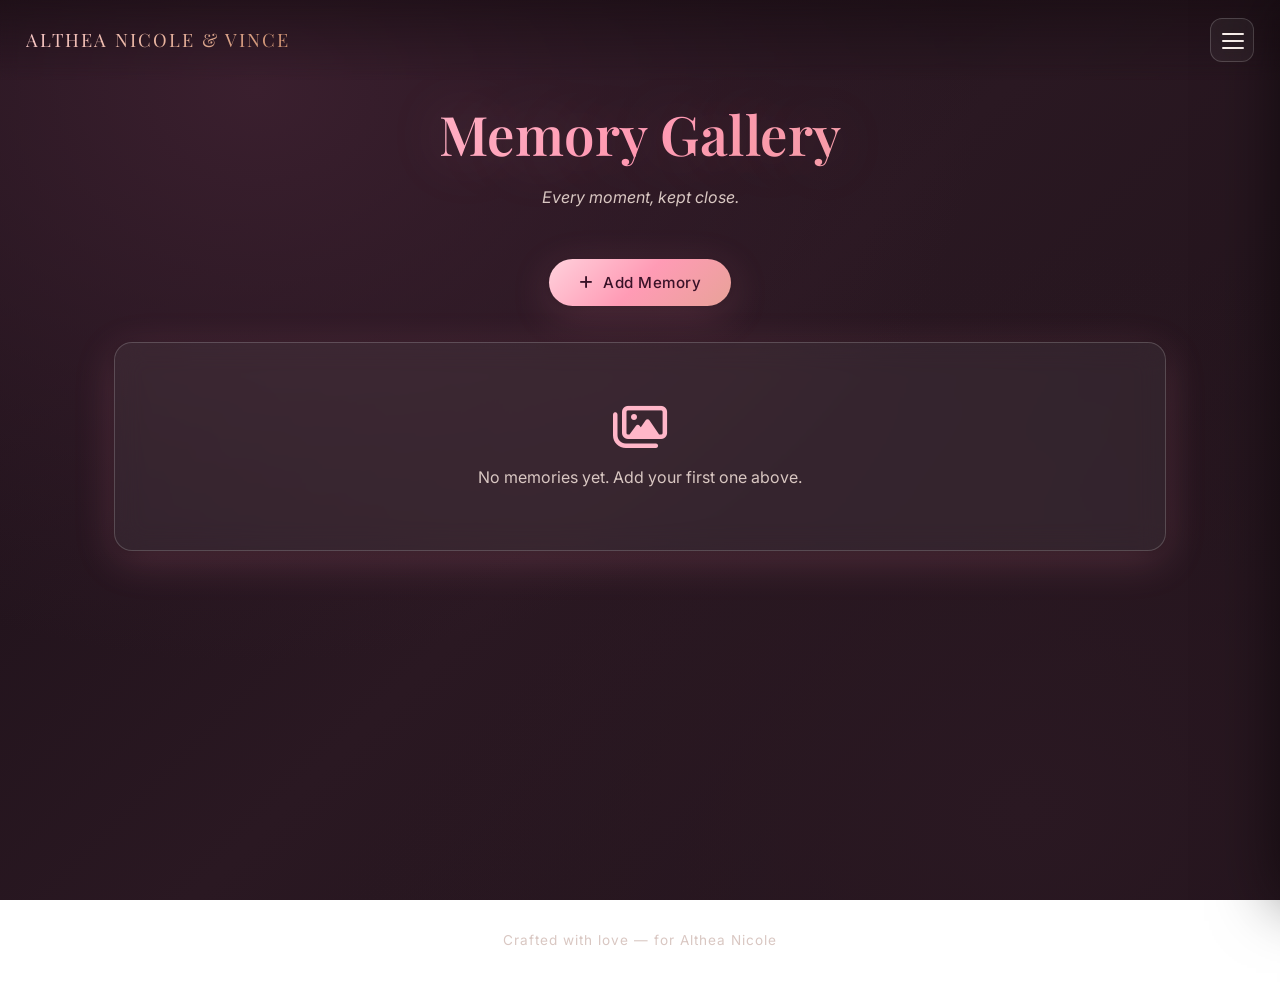
==== gallery.html @ 715d10ba "Add files via upload" ====
<!DOCTYPE html>
<html lang="en">
<head>
<meta charset="UTF-8">
<meta name="viewport" content="width=device-width,initial-scale=1">
<title>Gallery · For My Love</title>
<meta name="description" content="A premium romantic story made just for you.">
<link rel="preconnect" href="https://fonts.googleapis.com">
<link rel="preconnect" href="https://fonts.gstatic.com" crossorigin>
<link href="https://fonts.googleapis.com/css2?family=Playfair+Display:wght@500;600;700&family=Cormorant+Garamond:ital,wght@1,400;1,500&family=Inter:wght@300;400;500;600&family=Dancing+Script:wght@500;700&display=swap" rel="stylesheet">
<link rel="stylesheet" href="https://cdnjs.cloudflare.com/ajax/libs/font-awesome/6.5.2/css/all.min.css">
<link rel="stylesheet" href="style.css">
</head>
<body>
<main>

<section class="container">
  <h1 class="page-title">Memory Gallery</h1>
  <p class="page-subtitle">Every moment, kept close.</p>
  <div class="gallery-actions">
    <button class="btn" id="addMemBtn"><i class="fa-solid fa-plus"></i> Add Memory</button>
  </div>
  <div id="memEmpty" class="glass empty">
    <i class="fa-regular fa-images"></i>
    <p>No memories yet. Add your first one above.</p>
  </div>
  <div class="gallery-grid" id="memGrid"></div>
</section>

<div class="modal-overlay" id="memModal">
  <form class="modal" id="memForm">
    <h3>Add a Memory</h3>
    <p class="sub">Keep this moment forever.</p>
    <div class="field">
      <label>Photo</label>
      <label class="file-drop">
        <i class="fa-solid fa-cloud-arrow-up"></i>
        <span>Tap to choose an image</span>
        <input type="file" accept="image/*" id="memFile" required>
      </label>
      <div class="preview" id="memPreview"></div>
    </div>
    <div class="field">
      <label>Date</label>
      <input type="date" name="date" required>
    </div>
    <div class="field">
      <label>Description</label>
      <textarea name="desc" placeholder="Tell the story of this moment..." required></textarea>
    </div>
    <div class="modal-actions">
      <button type="button" class="btn ghost" id="memCancel">Cancel</button>
      <button type="submit" class="btn"><i class="fa-solid fa-heart"></i> Save</button>
    </div>
  </form>
</div>

</main>
<footer>Crafted with love &mdash; for Althea Nicole</footer>
<script src="script.js"></script>
<script>initGallery();</script>
</body>
</html>
---- style.css ----
/* ============================================================
   FOR MY LOVE — Premium Romantic Website (v2)
   Luxury aesthetic: soft pink, rose gold, glassmorphism
   ============================================================ */

:root{
  --bg-1:#1a0f17;
  --bg-2:#2a1822;
  --bg-3:#3a1f2e;
  --surface: rgba(255,255,255,0.06);
  --surface-2: rgba(255,255,255,0.10);
  --border: rgba(255,255,255,0.18);
  --text:#fff6f2;
  --muted:#d9c7c2;
  --pink:#ffb6c8;
  --pink-2:#ff8fb1;
  --pink-soft:#ffd8e4;
  --rose-gold:#e8b4a0;
  --rose-gold-2:#c98c6b;
  --gradient-pink: linear-gradient(135deg,#ffd1dc 0%, #ff9bb5 50%, #e8a298 100%);
  --gradient-rose: linear-gradient(135deg,#f8c8c8 0%, #e8b4a0 50%, #c98c6b 100%);
  --gradient-bg: radial-gradient(at 20% 10%, #3a1f2e 0%, transparent 50%),
                 radial-gradient(at 80% 90%, #2a1822 0%, transparent 50%),
                 linear-gradient(135deg,#1a0f17 0%, #2a1822 50%, #1f1219 100%);
  --shadow-soft: 0 10px 40px rgba(255,140,170,.18), 0 2px 10px rgba(0,0,0,.25);
  --shadow-lg: 0 30px 80px rgba(255,140,170,.25), 0 10px 30px rgba(0,0,0,.4);
  --glow: 0 0 24px rgba(255,182,200,.55), 0 0 60px rgba(255,140,170,.25);
  --radius:18px;
  --ease: cubic-bezier(.22,.61,.36,1);
}

*{box-sizing:border-box;margin:0;padding:0}
html,body{min-height:100%}
body{
  font-family:'Inter','Poppins',system-ui,sans-serif;
  color:var(--text);
  background:var(--gradient-bg);
  background-attachment:fixed;
  line-height:1.6;
  -webkit-font-smoothing:antialiased;
  overflow-x:hidden;
}
a{color:inherit;text-decoration:none}
img{max-width:100%;display:block}
h1,h2,h3{font-family:'Playfair Display','Cormorant Garamond',serif;font-weight:600;letter-spacing:.5px}

/* ===== Background particles ===== */
.particles{position:fixed;inset:0;z-index:0;pointer-events:none;overflow:hidden}
.particles span{
  position:absolute;bottom:-40px;
  color:var(--pink-soft);opacity:.45;
  filter:blur(.3px);
  animation:rise linear infinite;
}
@keyframes rise{
  0%{transform:translateY(0) scale(.6) rotate(0);opacity:0}
  10%{opacity:.7}
  100%{transform:translateY(-115vh) scale(1.1) rotate(360deg);opacity:0}
}

/* ===== Navigation: Hamburger + Glass Sidebar ===== */
.topbar{
  position:fixed;top:0;left:0;right:0;z-index:90;
  display:flex;align-items:center;justify-content:space-between;
  padding:18px 26px;
  background:linear-gradient(to bottom, rgba(20,10,15,.55), transparent);
  backdrop-filter:blur(8px);
  -webkit-backdrop-filter:blur(8px);
}
.brand{
  font-family:'Playfair Display',serif;
  font-size:1.15rem;letter-spacing:2px;text-transform:uppercase;
  background:var(--gradient-rose);
  -webkit-background-clip:text;background-clip:text;color:transparent;
}
.hamburger{
  position:relative;width:44px;height:44px;border:none;cursor:pointer;
  background:var(--surface);backdrop-filter:blur(10px);
  border:1px solid var(--border);border-radius:12px;
  display:grid;place-items:center;transition:.3s var(--ease);
}
.hamburger:hover{background:var(--surface-2);box-shadow:var(--glow)}
.hamburger span{
  position:absolute;left:11px;width:22px;height:2px;
  background:var(--text);border-radius:2px;
  transition:.35s var(--ease);
}
.hamburger span:nth-child(1){top:14px}
.hamburger span:nth-child(2){top:21px}
.hamburger span:nth-child(3){top:28px}
.hamburger.open span:nth-child(1){top:21px;transform:rotate(45deg)}
.hamburger.open span:nth-child(2){opacity:0}
.hamburger.open span:nth-child(3){top:21px;transform:rotate(-45deg)}

.menu-overlay{
  position:fixed;inset:0;background:rgba(0,0,0,.55);
  backdrop-filter:blur(6px);opacity:0;pointer-events:none;
  transition:opacity .35s var(--ease);z-index:95;
}
.menu-overlay.open{opacity:1;pointer-events:auto}

.sidemenu{
  position:fixed;top:0;right:0;height:100%;
  width:min(340px,86vw);z-index:100;
  background:rgba(30,18,24,.55);
  backdrop-filter:blur(22px);-webkit-backdrop-filter:blur(22px);
  border-left:1px solid var(--border);
  box-shadow:-20px 0 60px rgba(0,0,0,.55);
  transform:translateX(105%);
  transition:transform .5s var(--ease);
  display:flex;flex-direction:column;
  padding:90px 28px 30px;
  
  overflow-y: auto;
overflow-x: hidden;
scroll-behavior: smooth;
}
.sidemenu.open{transform:translateX(0)}
.sidemenu .close{
  position:absolute;top:22px;right:22px;
  width:38px;height:38px;border-radius:50%;
  background:var(--surface);border:1px solid var(--border);color:var(--text);
  cursor:pointer;display:grid;place-items:center;transition:.3s;
}
.sidemenu .close:hover{background:var(--surface-2);transform:rotate(90deg)}
.sidemenu h3{
  font-size:.78rem;letter-spacing:3px;text-transform:uppercase;
  color:var(--muted);margin-bottom:18px;font-family:'Inter',sans-serif;font-weight:500;
}
.sidemenu ul{list-style:none;display:flex;flex-direction:column;gap:4px}
.sidemenu a{
  display:flex;align-items:center;gap:14px;
  padding:13px 16px;border-radius:12px;
  font-size:.98rem;color:var(--text);
  transition:.3s var(--ease);
  border:1px solid transparent;
}
.sidemenu a i{width:18px;color:var(--pink);font-size:.95rem;transition:.3s}
.sidemenu a:hover{background:var(--surface);transform:translateX(4px)}
.sidemenu a.active{
  background:var(--gradient-pink);color:#3a1228;font-weight:600;
  box-shadow:0 8px 24px rgba(255,155,181,.35);
}
.sidemenu a.active i{color:#3a1228}

/* ===== Layout ===== */
main{position:relative;z-index:2;padding-top:90px;min-height:100vh}
.container{max-width:1100px;margin:0 auto;padding:0 24px}
section{padding:60px 0}

.page-title{
  text-align:center;font-size:clamp(2rem,5vw,3.4rem);
  margin-bottom:8px;
  background:var(--gradient-pink);
  -webkit-background-clip:text;background-clip:text;color:transparent;
  text-shadow:0 0 60px rgba(255,182,200,.25);
}
.page-subtitle{text-align:center;color:var(--muted);margin-bottom:48px;font-style:italic}

/* ===== Glass card ===== */
.glass{
  background:var(--surface);
  backdrop-filter:blur(14px);-webkit-backdrop-filter:blur(14px);
  border:1px solid var(--border);
  border-radius:var(--radius);
  box-shadow:var(--shadow-soft);
}

/* ===== Buttons ===== */
.btn{
  display:inline-flex;align-items:center;gap:10px;
  padding:14px 30px;border-radius:50px;
  font-family:'Inter',sans-serif;font-weight:500;font-size:.95rem;
  letter-spacing:.5px;cursor:pointer;border:none;
  background:var(--gradient-pink);color:#3a1228;
  box-shadow:var(--shadow-soft);
  transition:.35s var(--ease);
}
.btn:hover{transform:translateY(-2px);box-shadow:var(--shadow-lg)}
.btn.ghost{
  background:var(--surface);color:var(--text);
  border:1px solid var(--border);backdrop-filter:blur(10px);
}
.btn.ghost:hover{background:var(--surface-2)}

/* ===== HOME ===== */
.hero{
  min-height:calc(100vh - 90px);
  display:flex;flex-direction:column;align-items:center;justify-content:center;
  text-align:center;padding:40px 24px;
}
.hero .typing{color:var(--muted);font-size:1.05rem;margin-bottom:24px;min-height:1.5em;letter-spacing:.5px}
.hero .typing::after{content:"|";color:var(--pink);animation:blink 1s steps(1) infinite;margin-left:2px}
@keyframes blink{50%{opacity:0}}
.hero h1{
  font-size:clamp(2.8rem,8vw,5.5rem);font-weight:700;
  background:var(--gradient-pink);
  -webkit-background-clip:text;background-clip:text;color:transparent;
  text-shadow:0 0 80px rgba(255,182,200,.35);
  margin-bottom:6px;line-height:1.1;
}
.hero .name{
  font-family:'Dancing Script',cursive;font-weight:700;
  font-size:clamp(2rem,6vw,3.6rem);
  color:var(--rose-gold);
  margin-bottom:36px;
}
.hero .btn{margin-top:14px}

/* ===== Story timeline ===== */
.timeline{position:relative;max-width:760px;margin:0 auto;padding:20px 0}
.timeline::before{
  content:"";position:absolute;left:24px;top:0;bottom:0;width:2px;
  background:linear-gradient(to bottom,transparent,var(--pink),transparent);
}
@media(min-width:760px){.timeline::before{left:50%;transform:translateX(-50%)}}
.t-item{position:relative;margin:0 0 32px 60px;opacity:0;transform:translateY(24px);transition:.7s var(--ease)}
@media(min-width:760px){
  .t-item{width:46%;margin-left:0}
  .t-item:nth-child(even){margin-left:54%}
}
.t-item.in{opacity:1;transform:none}
.t-dot{
  position:absolute;left:-46px;top:18px;width:14px;height:14px;border-radius:50%;
  background:var(--pink);box-shadow:var(--glow);
}
@media(min-width:760px){
  .t-dot{left:auto;right:-31px}
  .t-item:nth-child(even) .t-dot{left:-31px;right:auto}
}
.t-card{padding:20px 22px;border-radius:14px}
.t-card h4{color:var(--pink);font-family:'Inter',sans-serif;font-size:.85rem;letter-spacing:1.5px;text-transform:uppercase;margin-bottom:8px;display:flex;align-items:center;gap:8px}
.t-card p{color:var(--text);line-height:1.65}
.t-card .meta{color:var(--muted);font-size:.8rem;margin-top:10px;display:flex;gap:14px}

/* ===== Gallery ===== */
.gallery-actions{display:flex;justify-content:center;margin-bottom:36px}
.gallery-grid{
  display:grid;gap:22px;
  grid-template-columns:repeat(auto-fill,minmax(260px,1fr));
}
.mem-card{
  border-radius:var(--radius);overflow:hidden;
  display:flex;flex-direction:column;
  opacity:0;transform:translateY(20px);
  animation:fadeUp .6s var(--ease) forwards;
  transition:.4s var(--ease);
}
.mem-card:hover{transform:translateY(-6px);box-shadow:var(--shadow-lg)}
.mem-card .img{aspect-ratio:4/3;overflow:hidden;background:#000}
.mem-card .img img{width:100%;height:100%;object-fit:cover;transition:.6s var(--ease)}
.mem-card:hover .img img{transform:scale(1.06)}
.mem-card .body{padding:16px 18px 18px;height: auto;}
.mem-card .date{font-size:.78rem;letter-spacing:1.5px;color:var(--pink);text-transform:uppercase;margin-bottom:6px;display:flex;align-items:center;gap:8px}
.mem-card .desc{color:var(--text);font-size:.95rem;line-height:1.55;white-space: pre-wrap;
word-break: break-word;
overflow-wrap: break-word;
height: auto;
max-height: none;}
.mem-card .del{
  position:absolute;top:10px;right:10px;
  width:32px;height:32px;border-radius:50%;border:none;cursor:pointer;
  background:rgba(0,0,0,.55);color:#fff;backdrop-filter:blur(6px);
  opacity:0;transition:.3s;
}
.mem-card{position:relative}
.mem-card:hover .del{opacity:1}
.empty{
  text-align:center;padding:60px 20px;color:var(--muted);
  border-radius:var(--radius);
}
.mem-card .edit{
  position: absolute;
  top: 12px;
  right: 12px;

  width: 42px;
  height: 42px;
  border: none;
  border-radius: 50%;

  display: flex;
  align-items: center;
  justify-content: center;

  background: rgba(255,255,255,.12);
  backdrop-filter: blur(10px);
  -webkit-backdrop-filter: blur(10px);

  color: #fff;
  cursor: pointer;

  transition: all .3s ease;
  box-shadow: 0 4px 15px rgba(0,0,0,.2);
}

.mem-card .edit:hover{
  transform: translateY(-2px) scale(1.08);
  background: #b266ff;
  color: #fff;
  box-shadow:
    0 0 10px rgba(178,102,255,.5),
    0 0 25px rgba(178,102,255,.35);
}

.mem-card .edit:active{
  transform: scale(.95);
}

.mem-card .edit i{
  font-size: .95rem;
}
.empty i{font-size:3rem;color:var(--pink);margin-bottom:14px;display:block}

@keyframes fadeUp{to{opacity:1;transform:none}}

/* ===== Modal ===== */
.modal-overlay{
  position:fixed;inset:0;z-index:200;
  background:rgba(0,0,0,.65);backdrop-filter:blur(8px);
  display:none;align-items:center;justify-content:center;
  padding:20px;opacity:0;transition:opacity .3s var(--ease);
}
.modal-overlay.show{display:flex;opacity:1}
.modal{
  width:100%;max-width:480px;
  background:rgba(40,22,30,.85);
  backdrop-filter:blur(20px);
  border:1px solid var(--border);
  border-radius:20px;padding:30px;
  transform:scale(.95);transition:transform .35s var(--ease);
  max-height:90vh;overflow-y:auto;
}
.modal-overlay.show .modal{transform:scale(1)}
.modal h3{font-size:1.6rem;margin-bottom:6px;color:var(--pink-soft)}
.modal .sub{color:var(--muted);font-size:.9rem;margin-bottom:22px}
.field{margin-bottom:16px}
.field label{display:block;font-size:.8rem;letter-spacing:1.2px;text-transform:uppercase;color:var(--muted);margin-bottom:8px}
.field input[type=text],.field input[type=date],.field textarea{
  width:100%;padding:12px 14px;border-radius:10px;
  background:rgba(255,255,255,.07);border:1px solid var(--border);
  color:var(--text);font-family:inherit;font-size:.95rem;outline:none;transition:.25s;
}
.field input:focus,.field textarea:focus{border-color:var(--pink);background:rgba(255,255,255,.1)}
.field textarea{min-height:90px;resize:vertical}
.file-drop{
  border:2px dashed var(--border);border-radius:12px;
  padding:24px;text-align:center;cursor:pointer;
  transition:.25s;color:var(--muted);
}
.file-drop:hover{border-color:var(--pink);color:var(--pink-soft);background:rgba(255,255,255,.04)}
.file-drop i{font-size:1.6rem;display:block;margin-bottom:8px;color:var(--pink)}
.file-drop input{display:none}
.preview{margin-top:12px;border-radius:10px;overflow:hidden;max-height:200px}
.preview img{width:100%;object-fit:cover;max-height:200px}
.modal-actions{display:flex;gap:10px;justify-content:flex-end;margin-top:22px}

/* ===== Reasons (flip cards) ===== */
.reasons-grid{display:grid;gap:20px;grid-template-columns:repeat(auto-fill,minmax(220px,1fr))}
.flip{perspective:1200px;height:200px;cursor:pointer}
.flip-inner{position:relative;width:100%;height:100%;transition:transform .7s var(--ease);transform-style:preserve-3d}
.flip.flipped .flip-inner{transform:rotateY(180deg)}
.flip-face{
  position:absolute;inset:0;border-radius:var(--radius);padding:22px;
  display:grid;place-items:center;text-align:center;
  backface-visibility:hidden;-webkit-backface-visibility:hidden;
}
.flip-front{background:var(--gradient-pink);color:#3a1228;box-shadow:var(--shadow-soft)}
.flip-front .num{font-family:'Playfair Display',serif;font-size:2.4rem;font-weight:700}
.flip-back{
  transform:rotateY(180deg);
  background:rgba(40,22,30,.85);backdrop-filter:blur(14px);
  border:1px solid var(--border);color:var(--text);font-size:.95rem;line-height:1.5;
}

/* ===== Timeline page ===== */
.feed{display:flex;flex-direction:column;gap:18px;max-width:640px;margin:0 auto}
.feed-card{
  padding:20px 22px;border-radius:14px;position:relative;
  opacity:0;transform:translateY(16px);animation:fadeUp .55s var(--ease) forwards;
}
.feed-card .when{font-size:.78rem;letter-spacing:1.5px;color:var(--pink);text-transform:uppercase;margin-bottom:6px;display:flex;align-items:center;gap:8px}
.feed-card .msg{font-size:1.02rem;line-height:1.6}
.feed-card .del{position:absolute;top:12px;right:12px;background:transparent;border:none;color:var(--muted);cursor:pointer;font-size:.9rem;transition:.2s}
.feed-card .del:hover{color:var(--pink)}

/* ===== Timer (countdown) ===== */
.countdown{display:grid;grid-template-columns:repeat(4,1fr);gap:14px;max-width:640px;margin:30px auto}
.cell{padding:24px 8px;text-align:center;border-radius:16px}
.cell .num{font-family:'Playfair Display',serif;font-size:clamp(1.8rem,5vw,2.8rem);color:var(--pink-soft)}
.cell .lbl{font-size:.7rem;letter-spacing:2px;text-transform:uppercase;color:var(--muted);margin-top:4px}

/* ===== Letter / Confession / Future ===== */
.letter{max-width:680px;margin:0 auto;padding:40px 36px;border-radius:22px;font-size:1.05rem;line-height:1.85}
.letter p{margin-bottom:16px}
.signature{font-family:'Dancing Script',cursive;font-size:1.8rem;color:var(--rose-gold);text-align:right;margin-top:20px}

/* ===== Game ===== */
.game-grid{display:grid;grid-template-columns:repeat(6,1fr);gap:10px;max-width:440px;margin:30px auto}
.game-grid button{
  aspect-ratio:1;border:none;border-radius:10px;font-size:1.4rem;cursor:pointer;
  background:var(--surface);backdrop-filter:blur(8px);border:1px solid var(--border);
  transition:.2s var(--ease);color:var(--text);
}
.game-grid button:hover{background:var(--surface-2);transform:scale(.95)}
.game-msg{text-align:center;color:var(--pink-soft);min-height:1.5em;margin-top:14px}

/* ===== Music ===== */
.player{max-width:520px;margin:0 auto;padding:30px;border-radius:22px;text-align:center}
.player h3{font-size:1.4rem;margin-bottom:6px}
.player .artist{color:var(--muted);margin-bottom:20px}
.player audio{width:100%;margin-top:14px}

/* ===== MARRY ME ===== */
.marry{
  min-height:calc(100vh - 90px);
  display:flex;flex-direction:column;align-items:center;justify-content:center;
  text-align:center;padding:40px 24px;position:relative;overflow:hidden;
}
.marry h1{
  font-size:clamp(2.6rem,8vw,5rem);
  background:var(--gradient-pink);
  -webkit-background-clip:text;background-clip:text;color:transparent;
  margin-bottom:14px;text-shadow:0 0 80px rgba(255,182,200,.4);
}
.marry .sub{
  font-family:'Cormorant Garamond','Playfair Display',serif;font-style:italic;
  color:var(--muted);max-width:560px;font-size:1.15rem;margin-bottom:44px;
}
.marry-btns{display:flex;gap:20px;align-items:center;position:relative;height:80px}
#yesBtn{
  padding:18px 44px;border-radius:50px;border:none;cursor:pointer;
  font-family:'Inter',sans-serif;font-weight:600;font-size:1.1rem;letter-spacing:1px;
  background:var(--gradient-pink);color:#3a1228;
  box-shadow:0 12px 40px rgba(255,155,181,.5);
  transition:transform .4s var(--ease), box-shadow .4s var(--ease);
}
#yesBtn:hover{box-shadow:0 16px 50px rgba(255,155,181,.7)}
#noBtn{
  padding:14px 32px;border-radius:50px;border:1px solid var(--border);cursor:pointer;
  font-family:'Inter',sans-serif;font-weight:500;font-size:.95rem;
  background:rgba(255,255,255,.06);color:var(--muted);
  transition:transform .35s var(--ease), width .3s, padding .3s, font-size .3s;
  position:relative;
}
#noBtn:hover{background:rgba(255,255,255,.1);color:var(--text)}

/* Celebration */
.celebration{
  position:fixed;inset:0;display:none;align-items:center;justify-content:center;
  flex-direction:column;text-align:center;padding:24px;z-index:50;
  background:radial-gradient(ellipse at center, rgba(60,30,45,.4), rgba(20,10,15,.85));
}
.celebration.show{display:flex}
.celebration h1{
  font-size:clamp(3rem,10vw,6.5rem);
  background:var(--gradient-pink);
  -webkit-background-clip:text;background-clip:text;color:transparent;
  opacity:0;animation:scaleIn 1.2s var(--ease) .4s forwards;
  text-shadow:0 0 80px rgba(255,182,200,.6);
}
.celebration .forever{
  font-family:'Dancing Script',cursive;font-size:clamp(1.6rem,4vw,2.6rem);
  color:var(--rose-gold);margin-top:20px;opacity:0;
  animation:scaleIn 1.2s var(--ease) 1.4s forwards;
}
@keyframes scaleIn{from{opacity:0;transform:scale(.7)}to{opacity:1;transform:scale(1)}}

/* Flower bloom */
.flower{position:absolute;width:0;height:0;pointer-events:none;animation:bloom 1.5s var(--ease) forwards}
.flower .petal{
  position:absolute;width:30px;height:42px;left:-15px;top:-32px;
  background:radial-gradient(ellipse at 50% 100%,#ffd1dc,#ff9bb5);
  border-radius:50% 50% 50% 50% / 60% 60% 40% 40%;
  transform-origin:50% 100%;
  box-shadow:0 4px 16px rgba(255,155,181,.35);
}
.flower .center{
  position:absolute;width:14px;height:14px;left:-7px;top:-7px;border-radius:50%;
  background:radial-gradient(circle,#fff4b5,#e8b4a0);
}
@keyframes bloom{
  0%{transform:scale(0) rotate(0)}
  60%{transform:scale(1.15) rotate(180deg)}
  100%{transform:scale(1) rotate(360deg)}
}

/* Falling petals */
.petal-fall{
  position:fixed;top:-30px;width:14px;height:18px;
  background:radial-gradient(ellipse at 50% 100%,#ffd1dc,#ff9bb5);
  border-radius:50% 50% 50% 50% / 60% 60% 40% 40%;
  pointer-events:none;z-index:40;
  animation:fall linear infinite;
}
@keyframes fall{
  0%{transform:translateY(0) rotate(0);opacity:0}
  10%{opacity:1}
  100%{transform:translateY(110vh) rotate(720deg);opacity:.7}
}

/* ===== Footer ===== */
footer{
  position:relative;z-index:2;
  text-align:center;padding:30px 20px;color:var(--muted);
  font-size:.85rem;letter-spacing:1px;
}

/* ===== Responsive tweaks ===== */
@media(max-width:600px){
  .topbar{padding:14px 18px}
  section{padding:40px 0}
  .modal{padding:24px}
  .game-grid{grid-template-columns:repeat(5,1fr)}
}
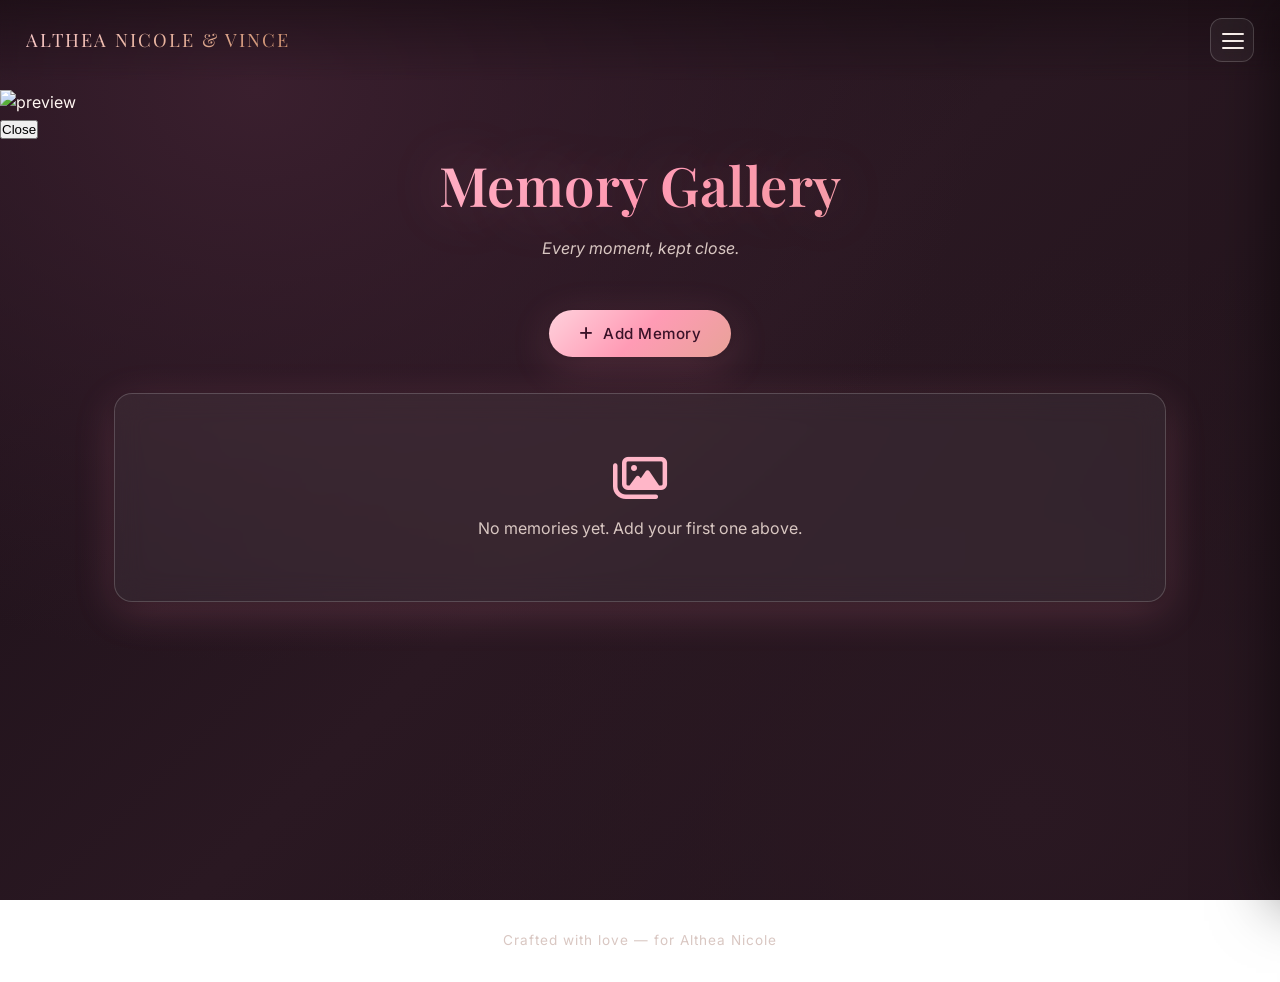
==== commit c873393f: "Add image overlay modal to gallery.html" ====
--- a/gallery.html
+++ b/gallery.html
@@ -13,6 +13,12 @@
 </head>
 <body>
 <main>
+  <div class="img-overlay" id="imgOverlay">
+  <div class="img-modal">
+    <img id="imgPreviewFull" src="" alt="preview">
+    <button id="closeImg">Close</button>
+  </div>
+</div>
 
 <section class="container">
   <h1 class="page-title">Memory Gallery</h1>
